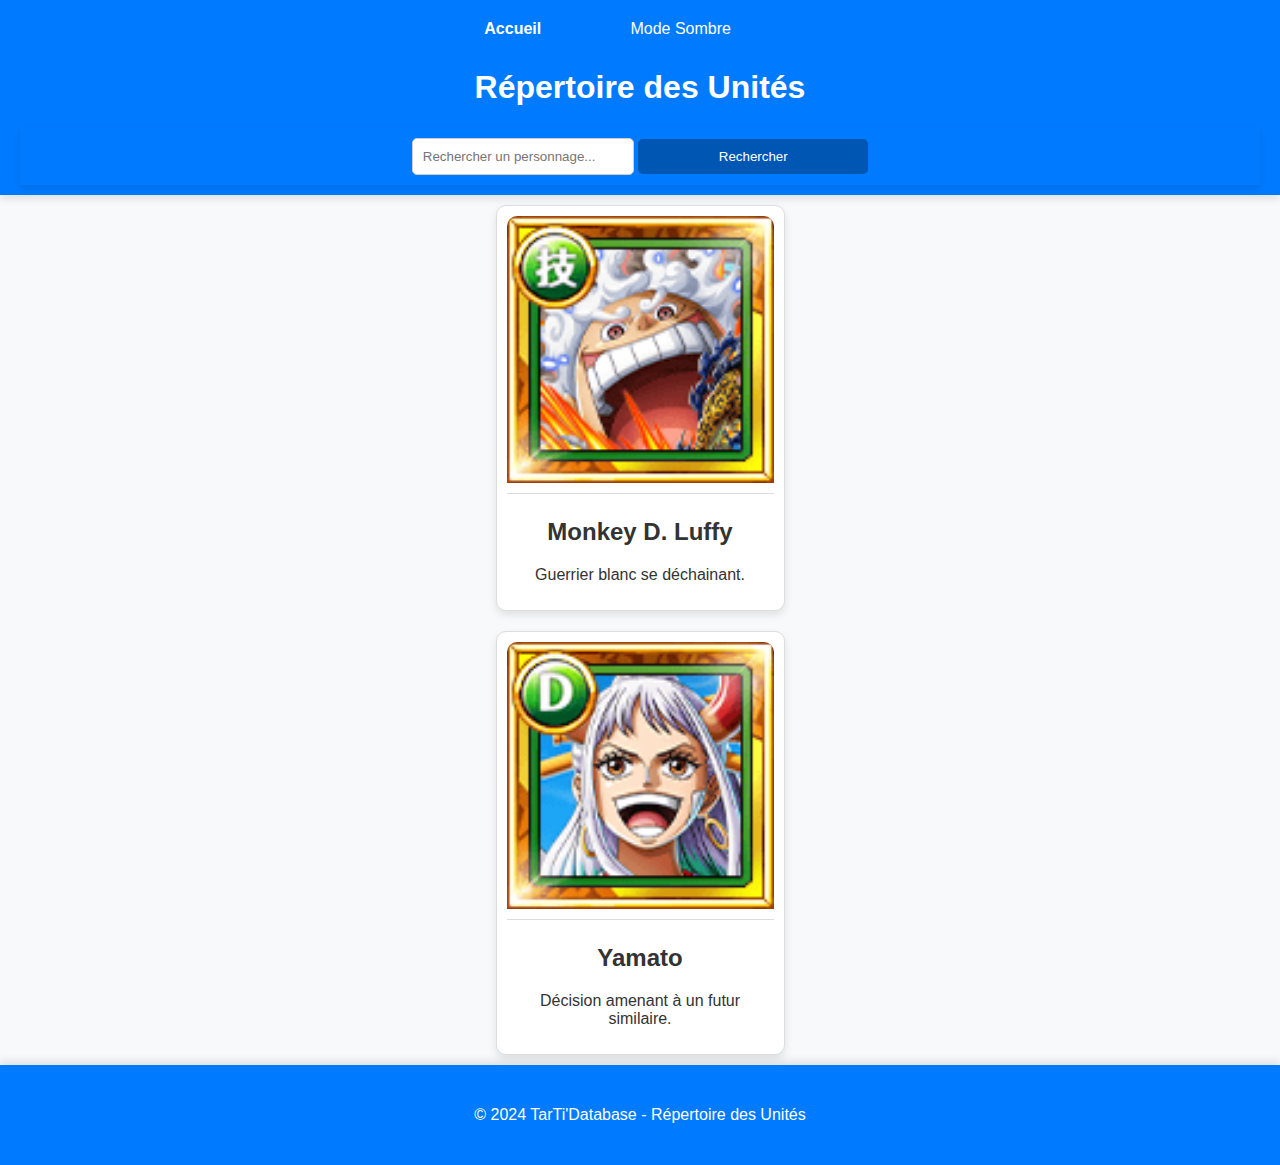
==== index.html @ 83b5ead9 "v1.0 BEBRO DB" ====
<!DOCTYPE html>
<html lang="fr">
<head>
    <meta charset="UTF-8">
    <meta name="viewport" content="width=device-width, initial-scale=1.0">
    <title>Répertoire des Unités</title>
    <link rel="stylesheet" href="css/style.css">
</head>
<body>
    <header>
    <nav>
        <ul>
            <li><a href="index.html">Accueil</a></li>
        <button id="dark-mode-button" class="dark-mode-button">Mode Sombre</button>
        </ul>
    </nav>
        <h1>Répertoire des Unités</h1>
        <header>
    <div class="search-container">
        <input type="text" id="search-input" placeholder="Rechercher un personnage...">
        <button onclick="searchCharacter()">Rechercher</button>
    </div>
</header>

    </header>
    <main class="container">
        <section id="unit-list">

        </section>
    </main>

    <footer>
        <p>&copy; 2024 TarTi'Database - Répertoire des Unités</p>
    </footer>
    <script src="script.js"></script>
</body>
</html>
---- css/style.css ----
/* Style de base */

body {
    font-family: 'Segoe UI', Tahoma, Geneva, Verdana, sans-serif;
    background-color: #f8f9fa;
    color: #333;
    margin: 0;
    padding: 0;
}

header {
    background-color: #007bff;
    color: white;
    text-align: center;
    padding: 20px 0;
    box-shadow: 0 4px 8px rgba(0, 0, 0, 0.1);
}

main {
    padding: 10px;
}

#unit-list {
    display: flex;
    flex-direction: column;
    gap: 20px;
    align-items: center;
}

.unit-card {
    background-color: white;
    border: 1px solid #ddd;
    border-radius: 10px;
    box-shadow: 0 4px 8px rgba(0, 0, 0, 0.1);
    width: 100%;
    max-width: 267px;
    text-align: center;
    padding: 10px;
    transition: transform 0.3s, box-shadow 0.3s;
}

.unit-card:hover {
    transform: translateY(-10px);
    box-shadow: 0 12px 24px rgba(0, 0, 0, 0.2);
}

.unit-card img {
    width: 100%;
    border-bottom: 1px solid #ddd;
    padding-bottom: 10px;
    border-radius: 10px 10px 0 0;
}

footer {
    background-color: #007bff;
    color: white;
    text-align: center;
    padding: 25px 0;
    box-shadow: 0 -4px 8px rgba(0, 0, 0, 0.1);


}

.pa-icon {
position: relative;
    display: inline-block;
    width: 86px;
    cursor: pointer;
    right: 1097px;
    top: 342px;
}

    .pa-icon img {
    width: 100%;
    height: 100%;


        }

.support-icon {
    position: relative;
    display: inline-block;
    width: 100px;
    height: px;
    cursor: pointer;
    right: 29px;
    top: 19px;
}
        .support-icon img {
            width: 100%;
            height: 100%;
        }

        .support-popup {
            display: none;
            position: absolute;
            bottom: 100%;
            left: 50%;
            transform: translateX(-50%);
            background-color: #333;
            color: white;
            padding: 10px;
            border-radius: 5px;
            z-index: 1;
            width: 150px;
            text-align: center;
            box-shadow: 0 4px 8px rgba(0, 0, 0, 0.1);
        }

        .support-icon:hover .support-popup {
            display: block;
        }

        .support-popup ul {
            list-style: none;
            padding: 0;
            margin: 0;
        }

        .support-popup li {
            margin-bottom: 5px;
            font-size: 0.9em;
        }

        .support-popup li:last-child {
            margin-bottom: 0;
        }




        .pa-popup {
            display: none;
            position: absolute;
            bottom: 100%;
            left: 50%;
            transform: translateX(-50%);
            background-color: #333;
            color: white;
            padding: 10px;
            border-radius: 5px;
            z-index: 1;
            width: 150px;
            text-align: center;
            box-shadow: 0 4px 8px rgba(0, 0, 0, 0.1);
        }

        .pa-icon:hover .support-popup {
            display: block;
        }

        .support-popup ul {
            list-style: none;
            padding: 0;
            margin: 0;
        }

        .support-popup li {
            margin-bottom: 5px;
            font-size: 0.9em;
        }

        .support-popup li:last-child {
            margin-bottom: 0;
        }


.detail {
    max-width: 900px;
    margin: 20px auto;
    background-color: white;
    padding: 50px;
    border-radius: 15px;
    box-shadow: 0 4px 12px rgba(0, 0, 0, 0.1);
    animation: fadeIn 1s ease-in-out;
    display: column; 
    flex-direction: row; 
    align-items: center; 
}

.detail img {
    max-width: 100%; 
    border-radius: 10px;
    transition: transform 0.3s;
    display:block   ;
    margin-left: auto;
    margin-right: auto;
    width:  50%

}

.detail h2 {
    margin-top: 15px;
    font-size: 2em;
    color: #007bff;
    width: 100%; 
}

.detail .abilities {
    max-width: 100%; 
}

div.bouton-aligne{
    display:inline-block;
    width:45%;
    margin:10px 2.5% 10px 2.5%;
    text-align:center;
}

.detail .abilities h3 {
    color: #007bff;
    margin-bottom: 10px;
    font-size: 1.4em;
    width: 100%; 
}

body.dark-mode .detail .abilities p, .detail .abilities ul {
    margin: 0 0 15px 0;
    font-size: 1.1em;
    color: #FFF;
    width: 100%; 

    }

.detail .abilities p, .detail .abilities ul {
    margin: 0 0 15px 0;
    font-size: 1.1em;
    color: #000;
    width: 100%;
    color: black;
}

.search-container {
    position: relative;
    display: inline-block;
}

.search-container input[type="text"] {
    padding: 10px;
    border: 1px solid #ccc;
    border-radius: 5px;
    width: 200px;
    transition: width 0.4s ease-in-out;
}

.search-container input[type="text"]:focus {
    width: 300px;
}

.search-container button {
    padding: 10px 20px;
    background-color: #0056b3;
    color: #fff;
    border: none;
    border-radius: 5px;
    cursor: pointer;
    transition: background-color 0.4s ease-in-out;

}

.search-container button:hover {
    background-color: #1C67B8;
}

header {
    background-color: #007bff;
    color: white;
    padding: 10px 20px;
    box-shadow: 0 4px 8px rgba(0, 0, 0, 0.1);
}


nav ul {
    list-style: none;
    margin: 0;
    padding: 0;
}

nav ul li {
    display: inline;
}

nav ul li:not(:last-child) {
    margin-right: 20px; 
}

nav ul li a {
    color: white;
    text-decoration: none;
    font-weight: bold;
    transition: color 0.3s; 
}

nav ul li a:hover {
    color: #f8f9fa; 
}
.detail .abilities ul li {
    background: #f1f1f1;
    padding: 10px;
    margin-bottom: 10px;
    border-radius: 5px;
    transition: background-color 0.3s;
    display: flex;
    align-items: center; 
    position: relative; 
    color: black;

}
body.dark-mode .detail .abilities ul li {
    color: white;
}

.detail .abilities ul li:hover {
    background-color: #e9ecef;
}

.badge {
    display: inline-block;
    min-width: 10px;
    padding: 3px 7px;
    font-size: 12px;
    font-weight: 700;
    line-height: 1;
    color: #fff;
    text-align: center;
    white-space: nowrap;
    vertical-align: middle;
    background-color: #777;
    border-radius: 10px;
}



.STR       { background: salmon; }
.QCK       { background: lightskyblue; }
.DEX       { background: lightgreen; }
.PSY       { background: gold; }
.INT       { background: orchid; }
.RCV       { background: sandybrown; }
.TND       { background: peru; }
.BLOCK     { background: darkslateblue; }
.SUPERBLOCK     { background: darkslateblue; color: #ffe97d; }
.BOMB      { background: maroon; }
.SEMLA     { background: saddlebrown; }
.WANO      { background: firebrick; }
.RAINBOW   { background: linear-gradient(90deg,#fa8072,#ffd700,#90ee90,#87cefa, #da70d6); color: #333333; }
.SUPERBOMB { background: maroon; color: #ffe97d; }
.G         { background: orange; }
.EMPTY     { background: #777; }

.cell-STR { font-weight: bold; color: red; }
.cell-QCK { font-weight: bold; color: blue; }
.cell-DEX { font-weight: bold; color: green; }
.cell-PSY { font-weight: bold; color: goldenrod; }
.cell-INT { font-weight: bold; color: darkorchid; }

.badge-japan + div, .badge-global + div, .badge-swap + div, .badge-superswap + div, .badge-base + div, .badge-level1 + div, .badge-level2 + div, .badge-level3 + div, .badge-level4 + div, .badge-level5 + div, .badge-level6 + div, .badge-sbase + div, .badge-slevel1 + div, .badge-slevel2 + div, .badge-character1 + div, .badge-character2 + div,.badge-combined + div {
    margin-bottom: 2px;
}

.badge-japan { background: mediumvioletred; }
.badge-global { background: rebeccapurple; }
.badge-swap { background: rebeccapurple; }
.badge-superswap { background: rebeccapurple; }
.badge-base { background: rgb(255,150,150); }
.badge-level1 { background: rgb(255,130,130); }
.badge-level2 { background: rgb(255,110,110); }
.badge-level3 { background: rgb(255,90,90); }
.badge-level4 { background: rgb(255,70,70); }
.badge-level5 { background: rgb(255,50,50); }
.badge-level6 { background: rgb(255,30,30); }
.badge-character1 { background: rebeccapurple; }
.badge-character2 { background: rebeccapurple; }
.badge-combined { background: mediumvioletred; }
.badge-sbase { background: darkred; }
.badge-sbase2 { background: darkred; }
.badge-slevel1 { background: red; }
.badge-slevel2 { background: red; }



body.dark-mode {
    background-color: #121212;
    color: ##666666;

}

body.dark-mode header {
    background: linear-gradient(90deg, #1c1c1c, #2e2e2e);
}

body.dark-mode footer {
    background: linear-gradient(90deg, #1c1c1c, #2e2e2e);
}

body.dark-mode .unit-card {
    background-color: #1e1e1e;
    border: 1px solid #333;
    color: #e0e0e0;
}

body.dark-mode .unit-card:hover {
    box-shadow: 0 12px 24px rgba(255, 255, 255, 0.1);
}

body.dark-mode .detail {
    background-color: #1e1e1e;
    color: #e0e0e0;
}

body.dark-mode .detail h2 {
    color: #007bff;

}

body.dark-mode .abilities ul li {
    background: #2e2e2e;
}

body.dark-mode .abilities ul li:hover {
    background-color: #3c3c3c;
}

body.dark-mode .search-container input[type="text"] {
    background-color: #1e1e1e;
    border: 1px solid #333;
    color: #e0e0e0;
}

body.dark-mode .search-container button {
    background-color: #2e2e2e;
    padding: 10px 20px;
}

.dark-mode button {
    padding: 5px 10px;
    background-color: #007bff;
    border: none;
    border-radius: 5px;
    cursor: pointer;
    transition: background-color 0.4s ease-in-out;
}

button {
    padding: 5px 10px;
    background-color: #1C67B8;
    color: #fff;
    border: none;
    border-radius: 5px;
    cursor: pointer;
    transition: background-color 0.4s ease-in-out;
    width: 230px;

}

body.dark-mode header {
    background-color: #0056b3;
}

.dark-mode-button {
    cursor: pointer;
    display: inline-block;
    padding: 10px 20px;
    border: none;
    border-radius: 5px;
    background-color: #007bff; 
    color: white; 
    font-size: 16px;
    font-family: 'Segoe UI', Tahoma, Geneva, Verdana, sans-serif; 
    transition: background-color 0.3s;
    margin-top:  center;
}

.dark-mode-button:hover {
    background-color: #0056b3; 
}

body.dark-mode .dark-mode-button {
    background-color: #f8f9fa;
    color: #333;
}

body.dark-mode .dark-mode-button:hover {
    background-color: #e9ecef;
}


.arrow {
    font-size: 2em;
    color: #007bff;
}


.info-tooltip {
    position: relative;
    display: inline-block;
    width: 20px;
    height: 20px;
    color: black;
    border-radius: 50%;
    text-align: center;
    line-height: 20px;
    cursor: pointer;
}

.info-tooltip:hover::after {
    content: "Boosts : [Boost les personnages dex a x2.75]";
    position: absolute;
    top: -30px;
    left: -50%;
    background-color: #007bff;
    color: white;
    padding: 5px;
    border-radius: 5px;
    z-index: 1;
    width: 200px;
    text-align: center;
}

span.info-tooltip{
    vertical-align: inherit;
    font-weight: bold;
    }


    body.dark-mode .info-tooltip {
    position: relative;
    display: inline-block;
    width: 20px;
    height: 20px;
    color: white;
    border-radius: 50%;
    text-align: center;
    line-height: 20px;
    cursor: pointer;
}

div.rarity{
max-width: 100%;
margin-left: 405px;

}
.info-tooltip:hover::after {
    content: "Boosts : [Boost les personnages dex a x2.75]";
    position: absolute;
    top: -30px;
    left: -50%;
    background-color: #007bff;
    color: white;
    padding: 5px;
    border-radius: 5px;
    z-index: 1;
    width: 200px;
    text-align: center;
}

.pvp-details {
    display: flex;
    flex-wrap: wrap;
    gap: 20px;
    justify-content: center;
    margin: 20px 0;
}

.pvp-details{
    display: flex;
    flex-wrap: wrap;
    gap: 20px;
    justify-content: center;
    margin: 20px 0;
}
.pvp-card {
    background-color: #f8f9fa;
    border-radius: 10px;
    box-shadow: 0 4px 8px rgba(0, 0, 0, 0.1);
    width: 200px;
    padding: 15px;
    text-align: center;
    transition: transform 0.3s, box-shadow 0.3s;
}

body.dark-mode .pvp-card {
    background-color: #2e2e2e;
    border-radius: 10px;
    box-shadow: 0 4px 8px rgba(0, 0, 0, 0.1);
    width: 200px;
    padding: 15px;
    text-align: center;
    transition: transform 0.3s, box-shadow 0.3s;
}

.pvp-card:hover {
    transform: translateY(-10px);
    box-shadow: 0 12px 24px rgba(0, 0, 0, 0.2);
}

.pvp-card-header {
    display: flex;
    align-items: center;
    justify-content: center;
    margin-bottom: 10px;
    color: #007bff;
}

.pvp-card-header i {
    font-size: 24px;
    margin-right: 10px;
}

.pvp-card h4 {
    margin: 0;
    font-size: 1.2em;
}

.pvp-card p {
    margin: 10px 0 0;
    font-size: 1em;
    color: #000;

}
body.dark-mode .pvp-card p {
    margin: 10px 0 0;
    font-size: 1em;
    color: #fff;

}


@media (max-width: 768px) {
    header {
        padding: 10px;
    }

    nav ul li {
        display: block;
        text-align
     }
   
    .evolution {
    max-width: 800px;
    margin: 20px auto;
    background-color: white;
    padding: 20px;
    border-radius: 15px;
    box-shadow: 0 4px 12px rgba(0, 0, 0, 0.1);
}

div.rarity{

    display: block;
    margin: auto;
    left: 110px;
    position: relative;
}
.evolution h3 {
    color: #007bff;
    margin-bottom: 20px;
    font-size: 1.8em;
    text-align: center;
}

.evolution-images {
    display: flex;
    align-items: center;
    gap: 10px;
    overflow-x: auto;
}

.evolution-images img {
    width: 80px; 
    height: auto;
    border-radius: 10px;
    transition: transform 0.3s, box-shadow 0.3s;
}

.evolution-images img:hover {
    transform: translateY(-10px);
    box-shadow: 0 12px 24px rgba(0, 0, 0, 0.2);
}
.arrow {
    font-size: 2em;
    color: #007bff;
    padding-bottom: 30px;
}

.unit-details h2 {
    color: #007bff;
    margin-bottom: 20px;
    text-align: center;
}

.unit-stats, .unit-limit-break, .unit-limit-break-expansion {
    margin-bottom: 20px;
}

.unit-stats table {
    width: 100%;
    border-collapse: collapse;
}

.unit-stats th, .unit-stats td {
    border: 1px solid #ddd;
    padding: 10px;
    text-align: center;
}

.unit-stats th {
    background-color: #f8f9fa;
}
body.dark-mode .unit-stats th {
    background-color: #2e2e2e;
}
#toggle-stats-btn {
    margin-top: 10px;
    padding: 10px 20px;
    background-color: #007bff;
    color: white;
    border: none;
    border-radius: 5px;
    cursor: pointer;
    transition: background-color 0.3s;
}

#toggle-stats-btn:hover {
    background-color: #0056b3;
}
    .evolution {
    max-width: 800px;
    margin: 20px auto;
    background-color: white;
    padding: 20px;
    border-radius: 15px;
    box-shadow: 0 4px 12px rgba(0, 0, 0, 0.1);
}

.tandem h3 {
    color: #007bff;
    margin-bottom: 20px;
    font-size: 1.8em;
    text-align: center;
}

.tandem-images {
    display: flex;
    align-items: center;
    gap: 10px;
    overflow-x: auto;
}

.tandem-images img {
    width: 80px; 
    height: auto;
    border-radius: 10px;
    transition: transform 0.3s, box-shadow 0.3s;
}

.tandem-images img:hover {
    transform: translateY(-10px);
    box-shadow: 0 12px 24px rgba(0, 0, 0, 0.2);
}


@media (max-width: 768px) {
    .unit-details {
        padding: 10px;
    }

    .unit-stats th, .unit-stats td {
        padding: 5px;
    }

    #toggle-stats-btn {
        padding: 5px 10px;
    }
}

.table {
    display: table;
    border-collapse: separate;
    box-sizing: border-box;
    text-indent: initial;
    border-spacing: 2px;
    border-color: grey;
}

button #toggle-stats-btn #show-limit-break #show-limit-break-expansion{
    text-align: center;
    margin-top: 20px;
    width: 230px;
    position: fixed;
    left: 30000px;
}


.pa-icon {
    position: relative;
    display: inline-block;
    width: 100px;
    cursor: pointer;
    right: 13px;
    top: -3px;
}


#show-limit-break,
#show-limit-break-expansion {
    padding: 10px 20px;
    margin: 5px;
    background-color: #007bff;
    color: white;
    border: none;
    border-radius: 5px;
    cursor: pointer;
    transition: background-color 0.3s;
}

#show-limit-break:hover,
#show-limit-break-expansion:hover {
    background-color: #0056b3;
}

body.dark-mode #show-limit-break,
body.dark-mode #show-limit-break-expansion {
    background-color: #007bff;
}

body.dark-mode #show-limit-break:hover,
body.dark-mode #show-limit-break-expansion:hover {
    background-color: #1c67b8;
}

.info-tooltip {
    position: relative;
    display: inline-block;
    width: 20px;
    height: 20px;
    color: black;
    border-radius: 50%;
    text-align: center;
    line-height: 20px;
    cursor: pointer;
}

.info-tooltip:hover::after {
    content: "Boosts : [Boost les personnages dex a x2.75]";
    position: absolute;
    top: -30px;
    left: -50%;
    background-color: #007bff;
    color: white;
    padding: 5px;
    border-radius: 5px;
    z-index: 1;
    width: 200px;
    text-align: center;
}
    .info-tooltip-yamato:hover::after {
    content: "[ ATK Tandem des personnages de type DEX et des personnages des classes Ravageur et Tenace x 1.5 pendant 1 tour et hausse du multiplicateur de combo des ATK normales de l'équipe jusqu'a + 0.5 ]";
    position: absolute;
    top: -30px;
    left: -50%;
    background-color: #007bff;
    color: white;
    padding: 5px;
    border-radius: 5px;
    z-index: 1;
    width: 200px;
    text-align: center;
}

.info-tooltip-yamato {
    position: relative;
    display: inline-block;
    width: 20px;
    height: 20px;
    border-radius: 50%;
    text-align: center;
    line-height: 20px;
    cursor: pointer;
}

}

{
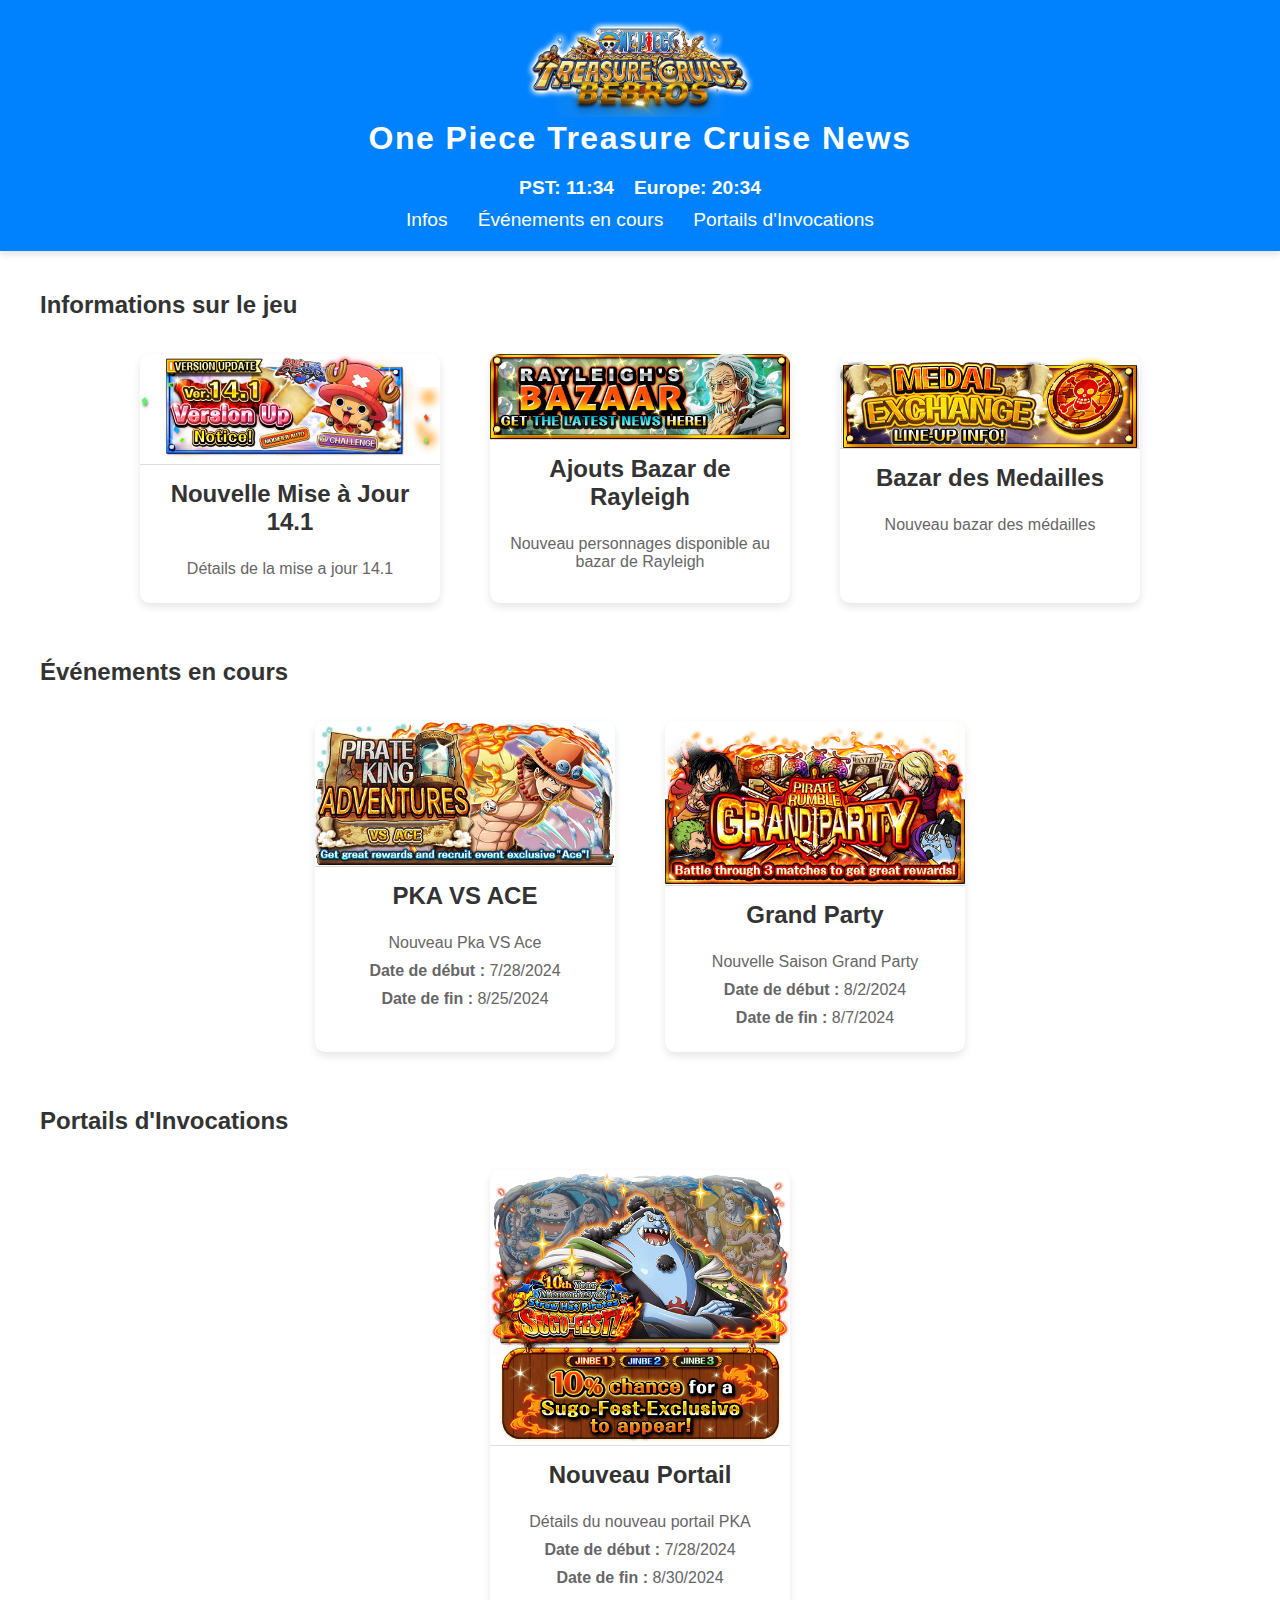
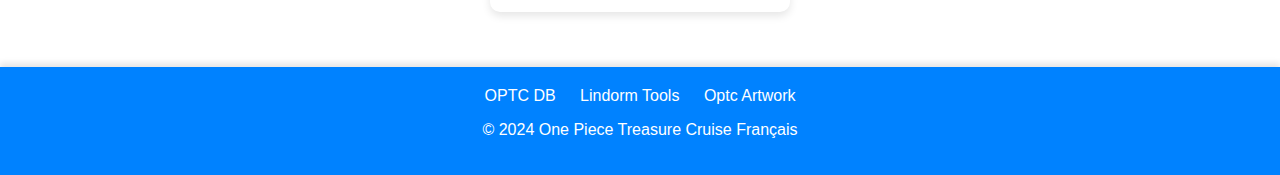
==== commit ed71a342: "Add files via upload" ====
--- a/index.html
+++ b/index.html
@@ -3,35 +3,84 @@
 <head>
     <meta charset="UTF-8">
     <meta name="viewport" content="width=device-width, initial-scale=1.0">
-    <title>Répertoire des Unités</title>
-    <link rel="stylesheet" href="css/style.css">
+    <title>One Piece Treasure Cruise - Infos et Événements</title>
+    <link rel="stylesheet" href="css/styles.css">
+    <link href="https://fonts.googleapis.com/css2?family=Roboto:wght@400;700;900&display=swap" rel="stylesheet">
+    <link rel="icon" href="images/favicon.png" type="images/favicon.png">
 </head>
 <body>
     <header>
-    <nav>
-        <ul>
-            <li><a href="index.html">Accueil</a></li>
-        <button id="dark-mode-button" class="dark-mode-button">Mode Sombre</button>
-        </ul>
-    </nav>
-        <h1>Répertoire des Unités</h1>
-        <header>
-    <div class="search-container">
-        <input type="text" id="search-input" placeholder="Rechercher un personnage...">
-        <button onclick="searchCharacter()">Rechercher</button>
+    <img src="images/logo.png" alt="Logo du site" id="site-logo">
+        <h1>One Piece Treasure Cruise News</h1>
+        <nav>
+        <div id="loading">
+        <img src="https://optc-ww.channel.or.jp/fr/common/images/loading.gif" alt="Loading...">
     </div>
-</header>
+            <div id="clocks">
+            <div id="pst-clock" onclick="showPSTTime()">PST: <span id="pst-time"></span></div>
+            <div id="europe-clock" onclick="showEuropeTime()">Europe: <span id="europe-time"></span></div>
+        </div>
+            <ul>
+                <li><a href="#infos">Infos</a></li>
+                <li><a href="#evenements">Événements en cours</a></li>
+                <li><a href="#portails">Portails d'Invocations</a></li>
+            </ul>
+        </nav>
+    </header>
 
-    </header>
-    <main class="container">
-        <section id="unit-list">
+    <div id="maintenance-info" class="maintenance-info"></div>
 
+
+    <main>
+        <section id="infos">
+            <h2>Informations sur le jeu</h2>
+            <div id="infos-container">
+
+            </div>
+        </section>
+        <section id="evenements">
+            <h2>Événements en cours</h2>
+            <div id="events-container">
+
+            </div>
+        </section>
+        <section id="portails">
+            <h2>Portails d'Invocations</h2>
+            <div id="portails-container">
+
+            </div>        
         </section>
     </main>
+<div id="popup" class="popup">
+    <div class="popup-content">
+        <span class="close-button">&times;</span>
+        <h3>Titre de la popup</h3>
+        <p class="popup-description">Description de la popup</p>
+        <p id="popup-text">Texte supplémentaire dans la popup</p>
+        <div id="popup-text-container"></div> 
+        <div id="characters-container">
+
+        </div>
+        <div id="image-container">
+
+        </div>
+    </div>
+</div>
 
     <footer>
-        <p>&copy; 2024 TarTi'Database - Répertoire des Unités</p>
+        <ul class="footer-links">
+            <li><a href="https://optc-db.github.io/">OPTC DB</a></li>
+            <li><a href="#">Lindorm Tools</a></li>
+            <li><a href="#">Optc Artwork</a></li>
+        </ul>
+        <p>&copy; 2024 One Piece Treasure Cruise Français</p>
     </footer>
-    <script src="script.js"></script>
+    <script src="js/portails.js"></script>
+    <script src="js/evenements.js"></script>
+    <script src="js/infos.js"></script>
+    <script src="js/clocks.js"></script>
+    <script src="js/popup.js"></script>
+    <script src="js/loading.js"></script>
+    <script src="js/maintenance.js"></script>
 </body>
-</html>+</html>
--- a/css/styles.css
+++ b/css/styles.css
@@ -0,0 +1,483 @@
+body {
+    font-family: Arial, sans-serif;
+    margin: 0;
+    padding: 0;
+    background-size: cover;
+    display: flex;
+    flex-direction: column;
+    align-items: center;
+    min-height: 100vh;
+    color: #333;
+}
+
+header {
+    background-color: rgb(0, 130, 255);
+    color: #fff;
+    padding: 20px 0;
+    text-align: center;
+    width: 100%;
+    box-shadow: 0 4px 6px rgba(0, 0, 0, 0.1);
+}
+
+header h1 {
+    margin: 0;
+    font-size: 2em;
+    letter-spacing: 1.5px;
+}
+
+nav ul {
+    list-style: none;
+    padding: 0;
+    display: flex;
+    justify-content: center;
+    margin: 10px 0 0 0;
+}
+
+nav ul li {
+    margin: 0 15px;
+}
+
+nav ul li a {
+    color: #fff;
+    text-decoration: none;
+    font-size: 1.2rem;
+    transition: color 0.3s ease;
+}
+
+nav ul li a:hover {
+    color: #f0f0f0;
+}
+
+main {
+    flex: 1;
+    padding: 20px;
+    width: 100%;
+    max-width: 1200px;
+    display: flex;
+    flex-direction: column;
+    align-items: center;
+    justify-content: center;
+}
+
+section {
+    margin-bottom: 20px;
+    width: 100%;
+}
+
+#maintenance-info {
+    display: none;
+    background-color: #ffcc00;
+    color: #000;
+    text-align: center;
+    width: 100%;
+    position: fixed;
+    top: 0;
+    left: 0;
+    z-index: 999;
+    box-shadow: 0 4px 6px rgba(0, 0, 0, 0.1);
+    font-size: 1.2em;
+    font-weight: 700;
+    border-bottom: 2px solid #ffa500;
+    font-family: 'Roboto', sans-serif;
+    transition: top 0.3s ease-in-out;
+}
+
+#maintenance-info span {
+    font-weight: 900;
+    color: #d35400;
+}
+
+#maintenance-info.show {
+    display: block;
+    top: 0;
+}
+
+.character-card {
+    position: relative;
+    background-color: #fff;
+    border-radius: 10px;
+    box-shadow: 0 4px 8px rgba(0, 0, 0, 0.1);
+    margin: 10px;
+    overflow: hidden;
+    width: 150px;
+    height: 150px;
+}
+
+.character-card img {
+    width: 150px;
+    height: 150px;
+}
+
+.character-card p {
+    padding: 10px;
+    margin: 0;
+}
+
+.recommended-banner {
+    position: absolute;
+    top: 10px;
+    left: 10px;
+    background-color: #FF4500;
+    color: #fff;
+    padding: 5px 10px;
+    border-radius: 5px;
+    font-size: 0.8em;
+    font-weight: bold;
+}
+.newbatch-banner{
+    position: absolute;
+    top: 10px;
+    left: 10px;
+    background-color: red;
+    color: #fff;
+    padding: 5px 10px;
+    border-radius: 5px;
+    font-size: 0.8em;
+    font-weight: bold;
+}
+
+.popup {
+    display: none;
+    position: fixed;
+    z-index: 1000;
+    left: 0;
+    top: 0;
+    width: 100%;
+    height: 100%;
+    background-color: rgba(0, 0, 0, 0.7);
+    justify-content: center;
+    align-items: center;
+}
+
+.popup-content {
+    background-color: #fff;
+    padding: 20px;
+    border-radius: 10px;
+    width: 80%;
+    max-width: 500px;
+    text-align: center;
+    position: relative;
+    max-height: 80vh; 
+    overflow-y: auto; 
+}
+
+.close-button {
+    position: absolute;
+    top: 10px;
+    right: 10px;
+    font-size: 1.5rem;
+    font-weight: bold;
+    cursor: pointer;
+}
+
+#popup-text {
+    display: block;
+    margin-bottom: 20px;
+}
+
+#characters-container {
+    display: flex;
+    flex-wrap: wrap;
+    justify-content: center;
+}
+
+.character-card {
+    background-color: #fff;
+    border-radius: 10px;
+    box-shadow: 0 4px 8px rgba(0, 0, 0, 0.1);
+    margin: 10px;
+    overflow: hidden;
+    width: 150px;
+    height: 150px;
+}
+
+.character-card img {
+    width: 150px;
+    height: 150px;
+}
+
+.character-card p {
+    padding: 10px;
+    margin: 0;
+}
+
+#image-container {
+    display: flex;
+    justify-content: center;
+    flex-wrap: wrap;
+    margin-top: 10px;
+}
+
+.popup-image {
+    width: 100%;
+    height: auto;
+    max-width: 300px; 
+    object-fit: cover;
+}
+
+#date-container {
+    margin-top: 10px;
+    font-size: 1em;
+    color: #333;
+}
+
+#date-container p {
+    margin: 5px 0;
+}
+
+#search-section {
+    text-align: center;
+    margin: 20px 0;
+}
+
+#search-input {
+    padding: 10px;
+    width: 300px;
+    font-size: 1rem;
+}
+
+#search-button {
+    padding: 10px 20px;
+    font-size: 1rem;
+    background-color: rgb(0, 130, 255);
+    color: #fff;
+    border: none;
+    cursor: pointer;
+}
+
+#results-section {
+    display: flex;
+    flex-wrap: wrap;
+    justify-content: center;
+}
+
+.result-card {
+    border: 1px solid #ddd;
+    margin: 10px;
+    padding: 10px;
+    width: 200px;
+    text-align: center;
+    transition: transform 0.2s, box-shadow 0.2s;
+    cursor: pointer;
+}
+
+.result-card img {
+    width: 100%;
+    height: auto;
+}
+
+#infos-container, #events-container, #portails-container {
+    display: flex;
+    flex-wrap: wrap;
+    justify-content: center;
+    gap: 20px;
+}
+
+.card {
+    display: flex;
+    flex-direction: column;
+    background-color: #fff;
+    border-radius: 10px;
+    box-shadow: 0 4px 8px rgba(0, 0, 0, 0.1);
+    margin: 15px;
+    overflow: hidden;
+    width: 100%;
+    max-width: 300px;
+    transition: transform 0.2s, box-shadow 0.2s;
+    cursor: pointer;
+}
+
+.card img {
+    width: 100%;
+    height: auto;
+    border-bottom: 1px solid #ddd;
+}
+
+.card-content {
+    padding: 15px;
+    text-align: center;
+}
+
+.card h3 {
+    margin-top: 0;
+    font-size: 1.5em;
+}
+
+.card p {
+    margin: 10px 0;
+    color: #666;
+}
+
+.card:hover {
+    transform: scale(1.05);
+    box-shadow: 0 8px 16px rgba(0, 0, 0, 0.2);
+}
+
+.popup {
+    display: none;
+    position: fixed;
+    z-index: 1000;
+    left: 0;
+    top: 0;
+    width: 100%;
+    height: 100%;
+    background-color: rgba(0, 0, 0, 0.7);
+    justify-content: center;
+    align-items: center;
+}
+
+.popup-content {
+    background-color: #fff;
+    padding: 20px;
+    border-radius: 10px;
+    width: 80%;
+    max-width: 600px;
+    text-align: center;
+    position: relative;
+    max-height: 80vh; 
+    overflow-y: auto; 
+}
+
+.close-button {
+    position: absolute;
+    top: 10px;
+    right: 10px;
+    font-size: 1.5rem;
+    font-weight: bold;
+    cursor: pointer;
+}
+
+#popup-text {
+    display: none;
+    margin-bottom: 20px;
+    text-align: left;
+}
+
+#characters-container {
+    display: flex;
+    flex-wrap: wrap;
+    justify-content: center;
+}
+
+.character-card {
+    background-color: #fff;
+    border-radius: 10px;
+    box-shadow: 0 4px 8px rgba(0, 0, 0, 0.1);
+    margin: 10px;
+    overflow: hidden;
+    width: 150px;
+    height: 150px;
+}
+
+#site-logo {
+    width: 230px;
+    height: auto;
+    margin-bottom: -1px;
+}
+
+
+#loading {
+    position: fixed;
+    width: 100%;
+    height: 100%;
+    top: 0;
+    left: 0;
+    background-color: rgba(255, 255, 255, 0.8); 
+    display: flex;
+    justify-content: center;
+    align-items: center;
+    z-index: 9999;
+}
+
+#loading img {
+    width: 100px; 
+}
+
+.character-card img {
+    width: 100%;
+    height: auto;
+}
+
+.character-card p {
+    padding: 10px;
+    margin: 0;
+    font-size: 0.9em;
+    text-align: center;
+}
+
+#image-container {
+    display: flex;
+    justify-content: center;
+    flex-wrap: wrap;
+    margin-top: 10px;
+}
+
+.popup-image {
+    width: 100%;
+    height: auto;
+    max-width: 300px; 
+    object-fit: cover;
+    margin: 5px;
+}
+
+#clocks {
+    display: flex;
+    justify-content: center;
+    align-items: center;
+    margin-top: 20px;
+    font-size: 1.2em;
+    font-weight: bold;
+    gap: 20px;
+}
+
+.clock-container {
+    display: flex;
+    align-items: center;
+    padding: 10px;
+    border: 2px solid rgb(0, 130, 255);
+    background-color: #fff;
+    color: rgb(0, 130, 255);
+    border-radius: 8px;
+    box-shadow: 0 4px 6px rgba(0, 0, 0, 0.1);
+    transition: background-color 0.3s ease;
+}
+
+.clock-container:hover {
+    background-color: rgb(255, 106, 0);
+    color: #fff;
+    cursor: pointer;
+}
+
+.clock-label {
+    margin-right: 10px;
+}
+
+footer {
+    text-align: center;
+    background-color: rgb(0, 130, 255);
+    color: #fff;
+    padding: 20px 0;
+    width: 100%;
+    box-shadow: 0 -4px 6px rgba(0, 0, 0, 0.1);
+}
+
+.footer-links {
+    list-style-type: none;
+    padding: 0;
+    margin: 0;
+}
+
+.footer-links li {
+    display: inline-block;
+    margin: 0 10px;
+}
+
+.footer-links li a {
+    color: #fff;
+    text-decoration: none;
+    transition: color 0.3s ease;
+}
+
+.footer-links li a:hover {
+    color: #f0f0f0;
+}